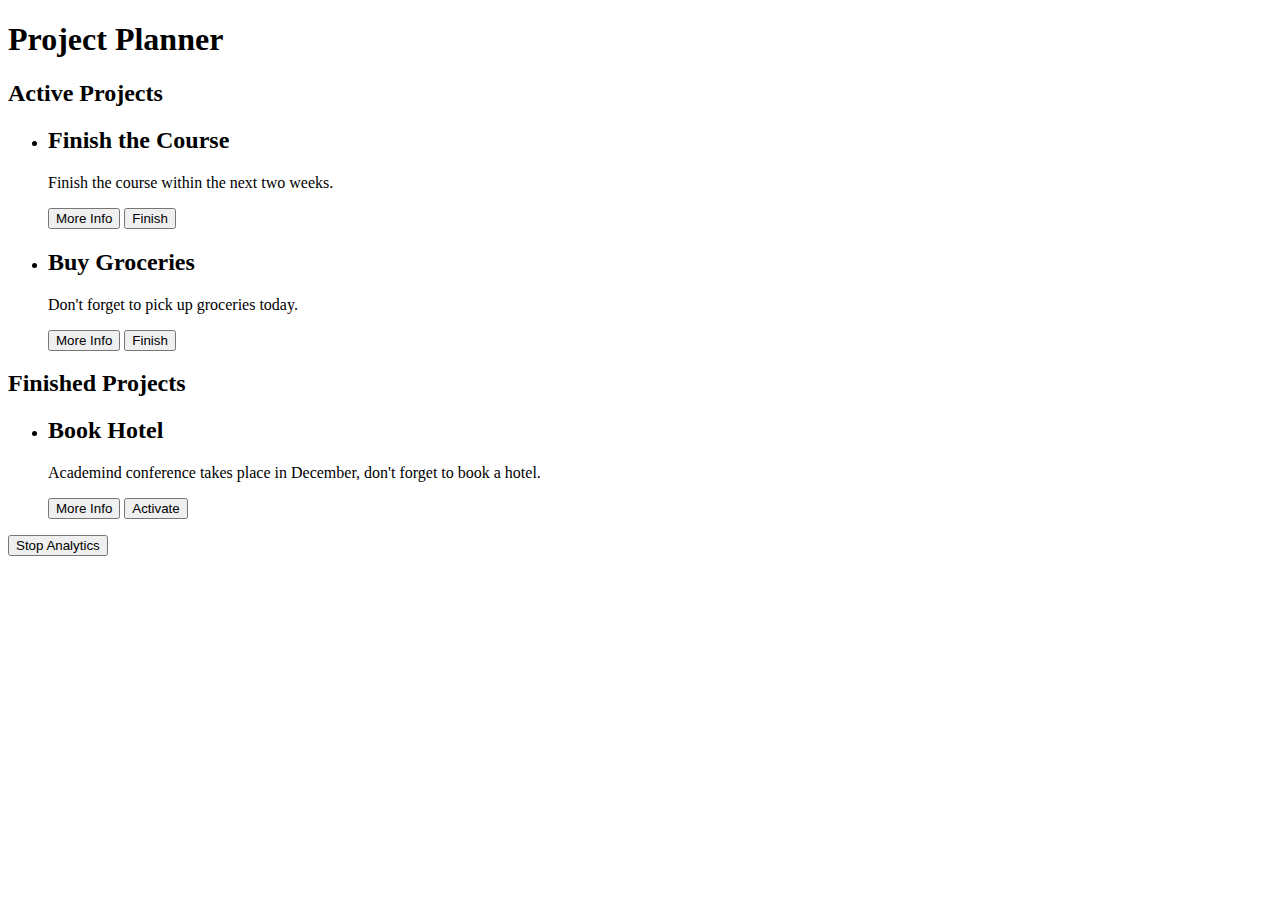
==== index.html @ aca130bf "Completed the rest of the app functionality and all instructor examples to the end of section 13." ====
<!DOCTYPE html>
<html lang="en">
  <head>
    <meta charset="UTF-8" />
    <meta name="viewport" content="width=device-width, initial-scale=1.0" />
    <meta http-equiv="X-UA-Compatible" content="ie=edge" />
    <title>Project Board</title>
    <link rel="stylesheet" href="assets/styles/app.css" />
    <script src="assets/scripts/app.js" defer></script>
  </head>
  <body>
    <template id="tooltip">
      <h4>More info:</h4>
      <p></p>
    </template>
    <header id="main-header">
      <h1>Project Planner</h1>
    </header>
    <section id="active-projects">
      <header>
        <h2>Active Projects</h2>
      </header>
      <ul>
        <li
          id="p1"
          data-extra-info="Got lifetime access, but would be nice to finish it soon!"
          class="card"
        >
          <h2>Finish the Course</h2>
          <p>Finish the course within the next two weeks.</p>
          <button class="alt">More Info</button>
          <button>Finish</button>
        </li>
        <li
          id="p2"
          data-extra-info="Not really a business topic but still important."
          class="card"
        >
          <h2>Buy Groceries</h2>
          <p>Don't forget to pick up groceries today.</p>
          <button class="alt">More Info</button>
          <button>Finish</button>
        </li>
      </ul>
    </section>
    <section id="finished-projects">
      <header>
        <h2>Finished Projects</h2>
      </header>
      <ul>
        <li
          id="p3"
          data-extra-info="Super important conference! Fictional but still!"
          class="card"
        >
          <h2>Book Hotel</h2>
          <p>
            Academind conference takes place in December, don't forget to book a
            hotel.
          </p>
          <button class="alt">More Info</button>
          <button>Activate</button>
        </li>
      </ul>
    </section>
    <footer>
      <button id="start-analytics-btn">Stop Analytics</button>
    </footer>
  </body>
</html>
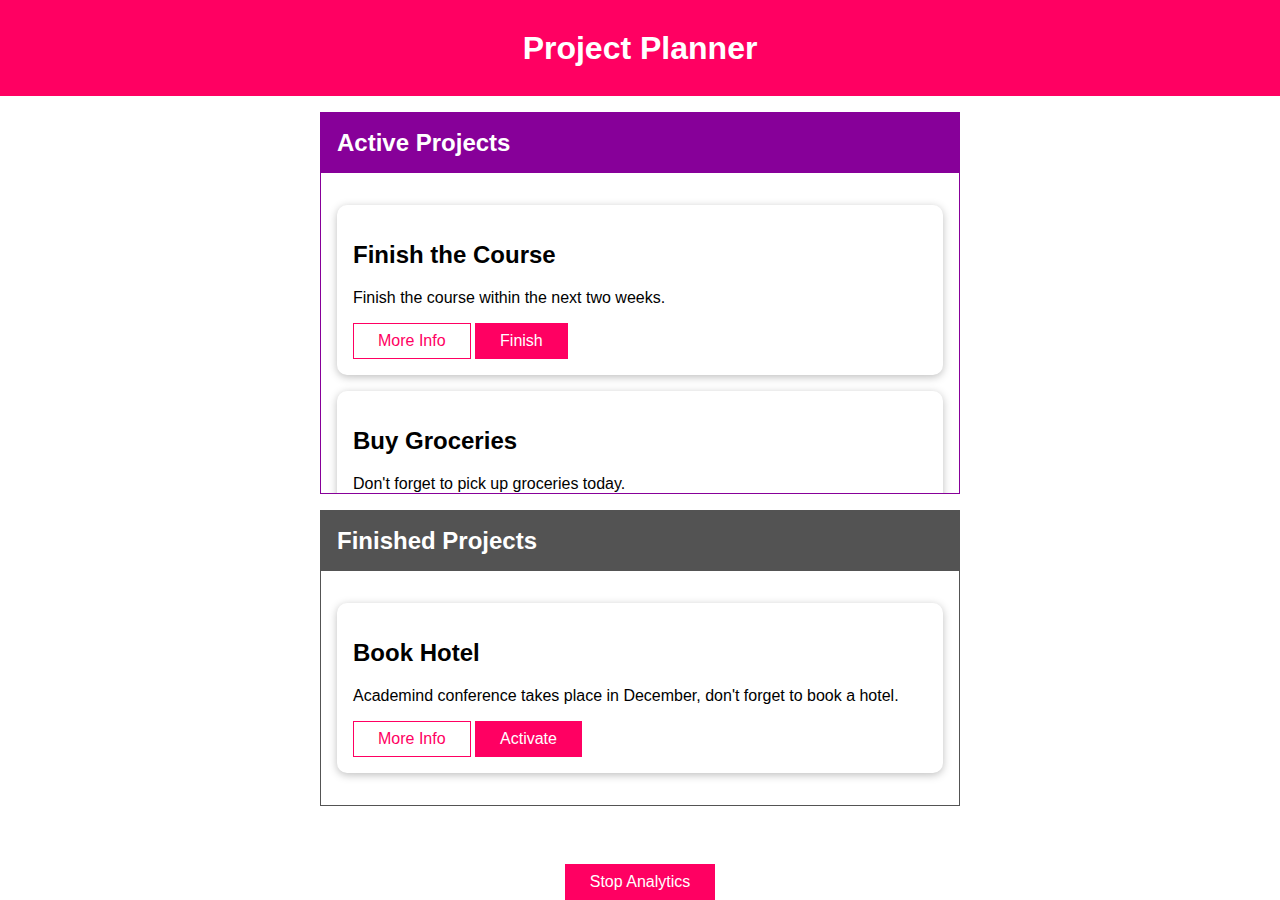
==== commit df999a05: "Drag & Drop for projects in the index.html" ====
--- a/index.html
+++ b/index.html
@@ -25,6 +25,7 @@
           id="p1"
           data-extra-info="Got lifetime access, but would be nice to finish it soon!"
           class="card"
+          draggable="true"
         >
           <h2>Finish the Course</h2>
           <p>Finish the course within the next two weeks.</p>
@@ -35,6 +36,7 @@
           id="p2"
           data-extra-info="Not really a business topic but still important."
           class="card"
+          draggable="true"
         >
           <h2>Buy Groceries</h2>
           <p>Don't forget to pick up groceries today.</p>
@@ -52,6 +54,7 @@
           id="p3"
           data-extra-info="Super important conference! Fictional but still!"
           class="card"
+          draggable="true"
         >
           <h2>Book Hotel</h2>
           <p>
--- a/assets/styles/app.css
+++ b/assets/styles/app.css
@@ -0,0 +1,130 @@
+* {
+  box-sizing: border-box;
+}
+
+html {
+  font-family: sans-serif;
+}
+
+body {
+  margin: 0;
+}
+
+#main-header {
+  width: 100%;
+  height: 6rem;
+  display: flex;
+  justify-content: center;
+  align-items: center;
+  background: #ff0062;
+}
+
+#main-header h1 {
+  color: white;
+  margin: 0;
+}
+
+footer {
+  position: absolute;
+  bottom: 0;
+  left: 0;
+  width: 100%;
+  text-align: center;
+}
+
+ul {
+  list-style: none;
+  margin: 0;
+  padding: 0;
+}
+
+li {
+  margin: 1rem 0;
+}
+
+section {
+  margin: 1rem auto;
+  width: 40rem;
+  max-width: 90%;
+}
+
+section ul {
+  padding: 1rem;
+  max-height: 20rem;
+  overflow: scroll;
+}
+
+section > h2 {
+  color: white;
+  margin: 0;
+}
+
+button {
+  font: inherit;
+  background: #ff0062;
+  color: white;
+  border: 1px solid #ff0062;
+  padding: 0.5rem 1.5rem;
+  cursor: pointer;
+}
+
+button.alt {
+  background: white;
+  color: #ff0062;
+}
+
+button:focus {
+  outline: none;
+}
+
+button:hover,
+button:active {
+  background: #ff2579;
+  border-color: #ff2579;
+  color: white;
+}
+
+.card {
+  border-radius: 10px;
+  box-shadow: 0 2px 8px rgba(0, 0, 0, 0.26);
+  padding: 1rem;
+  background: white;
+}
+
+.droppable {
+  background: #ffae62;
+}
+
+#active-projects {
+  border: 1px solid #870099;
+}
+
+#active-projects > header {
+  background: #870099;
+  padding: 1rem;
+  display: flex;
+  justify-content: space-between;
+  align-items: center;
+}
+
+#active-projects header h2 {
+  color: white;
+  margin: 0;
+}
+
+#finished-projects {
+  border: 1px solid #535353;
+}
+
+#finished-projects > header {
+  background: #535353;
+  padding: 1rem;
+  display: flex;
+  justify-content: space-between;
+  align-items: center;
+}
+
+#finished-projects header h2 {
+  color: white;
+  margin: 0;
+}